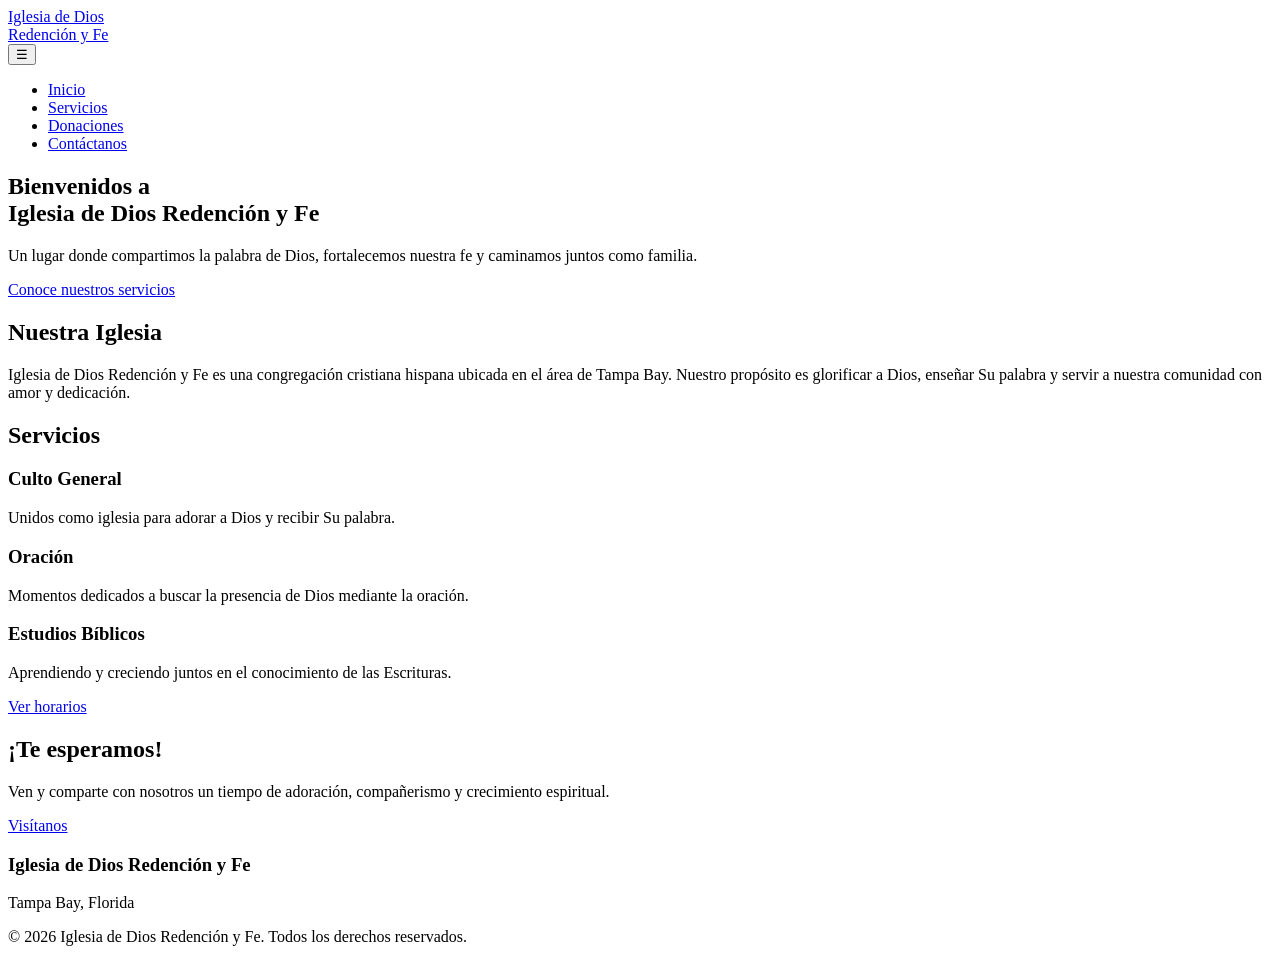
==== frontend/index.html @ 634444a5 "Created index." ====
<!doctype html>
<html lang="es">
  <head>
    <meta charset="UTF-8" />
    <meta name="viewport" content="width=device-width, initial-scale=1.0" />

    <title>Iglesia de Dios Redención y Fe</title>

    <meta
      name="description"
      content="Iglesia de Dios Redención y Fe - Una iglesia hispana en Tampa Bay dedicada a compartir el amor de Dios y Su palabra."
    />

    <link rel="stylesheet" href="style.css" />

    <!-- Google Fonts -->
    <link rel="preconnect" href="https://fonts.googleapis.com" />
    <link rel="preconnect" href="https://fonts.gstatic.com" crossorigin />
    <link
      href="https://fonts.googleapis.com/css2?family=Montserrat:wght@400;500;600;700&display=swap"
      rel="stylesheet"
    />
  </head>

  <body>
    <!-- Navbar -->
    <header>
      <nav class="navbar">
        <div class="logo">
          <a href="index.html">
            Iglesia de Dios<br />
            Redención y Fe
          </a>
        </div>

        <button class="menu-toggle" id="menu-toggle">☰</button>

        <ul class="nav-links" id="nav-links">
          <li><a href="index.html" class="active">Inicio</a></li>
          <li><a href="services.html">Servicios</a></li>
          <li><a href="donations.html">Donaciones</a></li>
          <li><a href="contact.html">Contáctanos</a></li>
        </ul>
      </nav>
    </header>

    <!-- Hero Section -->
    <main>
      <section class="hero">
        <div class="hero-content">
          <h1>
            Bienvenidos a<br />
            Iglesia de Dios Redención y Fe
          </h1>

          <p>
            Un lugar donde compartimos la palabra de Dios, fortalecemos nuestra
            fe y caminamos juntos como familia.
          </p>

          <a href="services.html" class="btn"> Conoce nuestros servicios </a>
        </div>
      </section>

      <!-- About Section -->
      <section class="about">
        <h2>Nuestra Iglesia</h2>

        <p>
          Iglesia de Dios Redención y Fe es una congregación cristiana hispana
          ubicada en el área de Tampa Bay. Nuestro propósito es glorificar a
          Dios, enseñar Su palabra y servir a nuestra comunidad con amor y
          dedicación.
        </p>
      </section>

      <!-- Services Preview -->
      <section class="services-preview">
        <h2>Servicios</h2>

        <div class="service-cards">
          <div class="card">
            <h3>Culto General</h3>

            <p>Unidos como iglesia para adorar a Dios y recibir Su palabra.</p>
          </div>

          <div class="card">
            <h3>Oración</h3>

            <p>
              Momentos dedicados a buscar la presencia de Dios mediante la
              oración.
            </p>
          </div>

          <div class="card">
            <h3>Estudios Bíblicos</h3>

            <p>
              Aprendiendo y creciendo juntos en el conocimiento de las
              Escrituras.
            </p>
          </div>
        </div>

        <a href="services.html" class="btn secondary-btn"> Ver horarios </a>
      </section>

      <!-- Call To Action -->
      <section class="cta">
        <h2>¡Te esperamos!</h2>

        <p>
          Ven y comparte con nosotros un tiempo de adoración, compañerismo y
          crecimiento espiritual.
        </p>

        <a href="contact.html" class="btn"> Visítanos </a>
      </section>
    </main>

    <!-- Footer -->
    <footer>
      <div class="footer-content">
        <h3>Iglesia de Dios Redención y Fe</h3>

        <p>Tampa Bay, Florida</p>

        <p>
          © 2026 Iglesia de Dios Redención y Fe. Todos los derechos reservados.
        </p>
      </div>
    </footer>

    <script src="main.js"></script>
  </body>
</html>
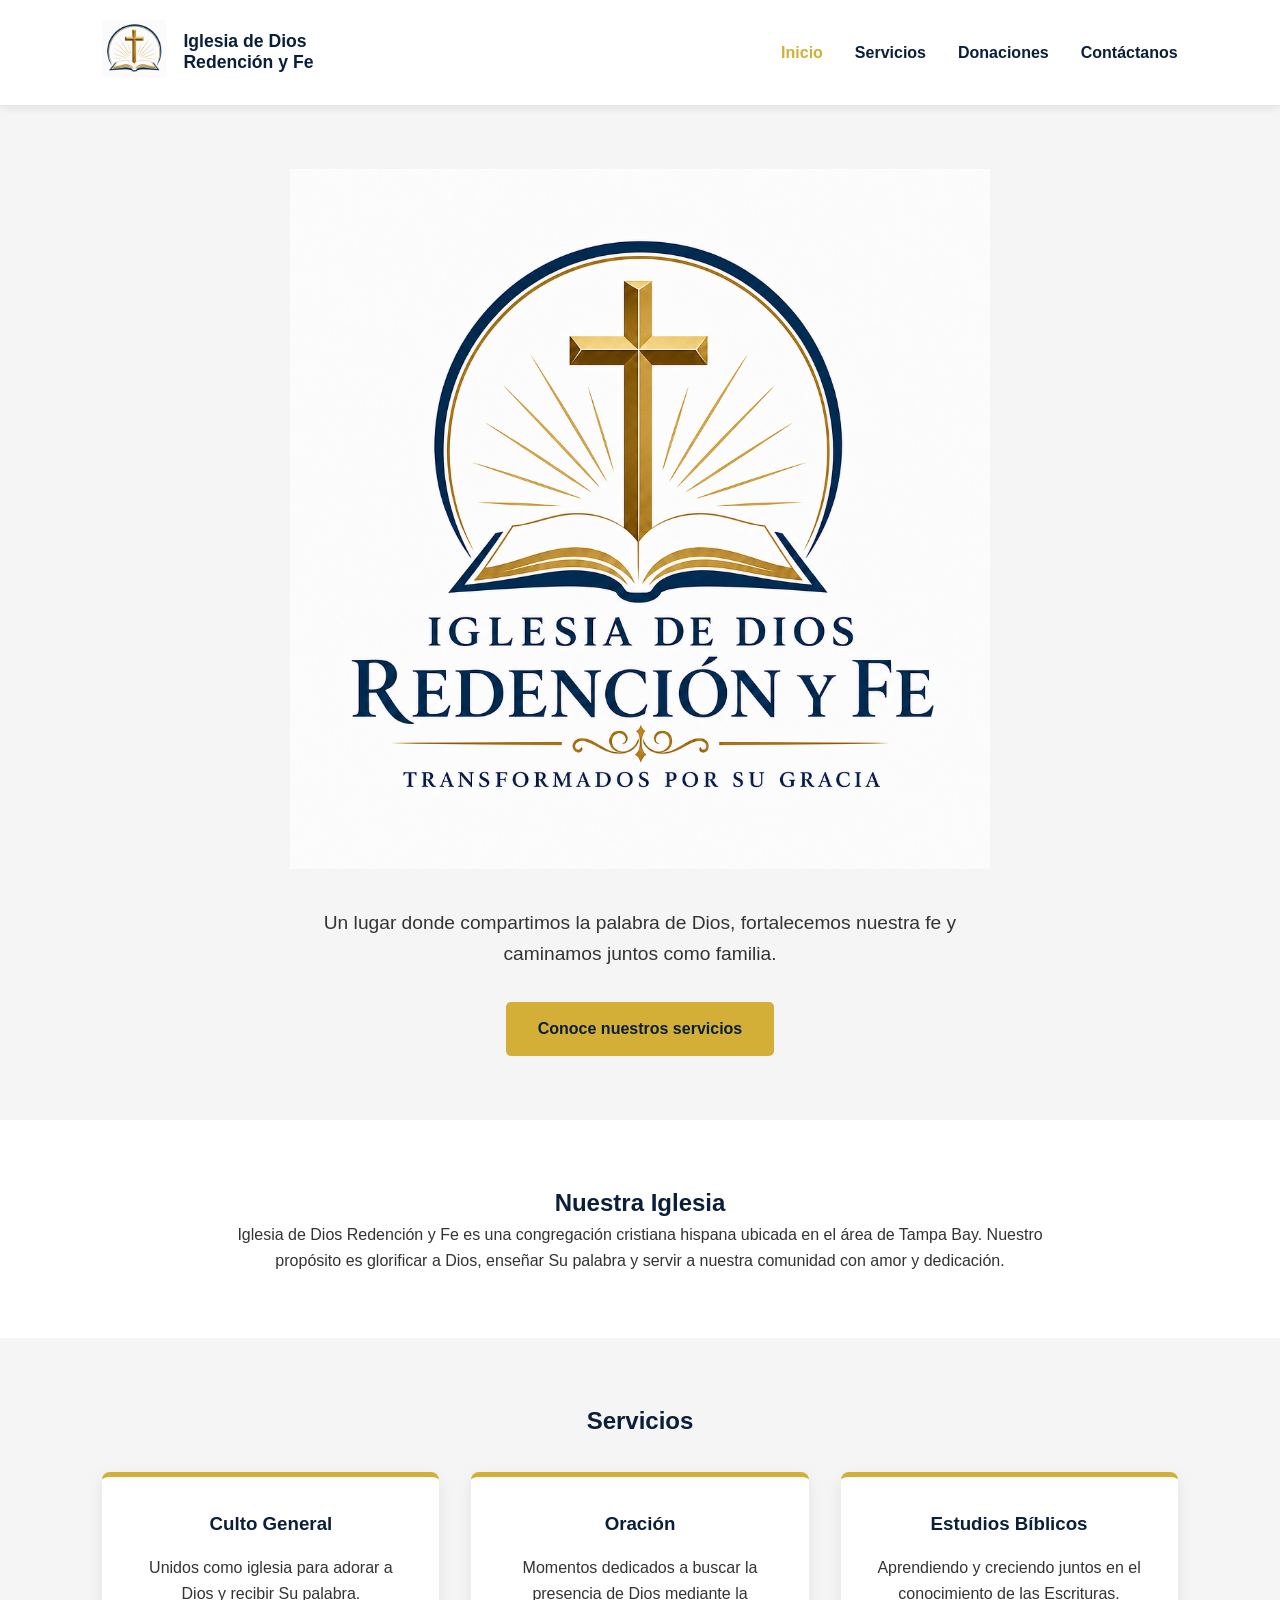
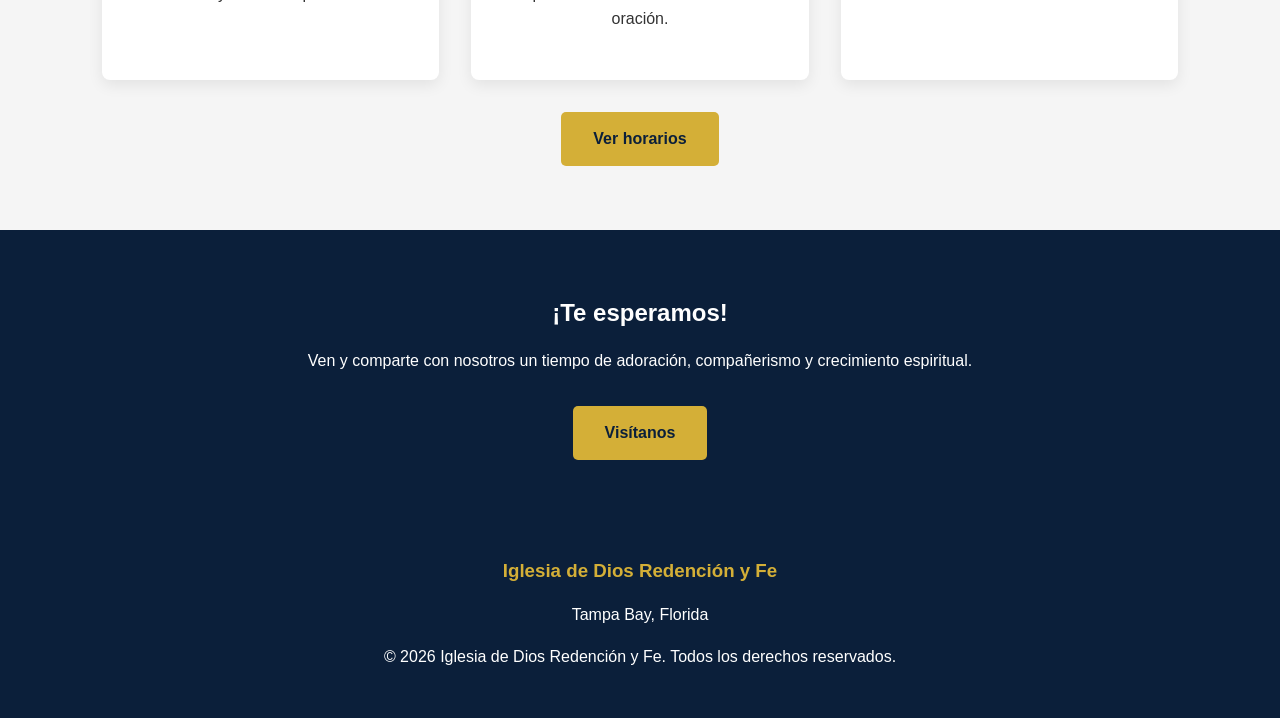
==== commit eaccf910: "Added basic css." ====
--- a/frontend/index.html
+++ b/frontend/index.html
@@ -26,8 +26,15 @@
     <!-- Navbar -->
     <header>
       <nav class="navbar">
-        <div class="logo">
+        <div class="brand">
           <a href="index.html">
+            <img
+              src="images/ryf-logo.png"
+              alt="Logo Iglesia de Dios Redención y Fe"
+            />
+          </a>
+
+          <a href="index.html" class="brand-name">
             Iglesia de Dios<br />
             Redención y Fe
           </a>
@@ -48,10 +55,11 @@
     <main>
       <section class="hero">
         <div class="hero-content">
-          <h1>
-            Bienvenidos a<br />
-            Iglesia de Dios Redención y Fe
-          </h1>
+          <img
+            src="images/ryf-presentation.png"
+            alt="Iglesia de Dios Redención y Fe"
+            class="hero-image"
+          />
 
           <p>
             Un lugar donde compartimos la palabra de Dios, fortalecemos nuestra
--- a/frontend/style.css
+++ b/frontend/style.css
@@ -0,0 +1,419 @@
+/* =========================
+   Global Variables
+========================= */
+
+:root {
+  --white: #ffffff;
+  --gold: #d4af37;
+  --navy: #0b1f3a;
+  --light-gray: #f5f5f5;
+  --dark-gray: #333333;
+
+  --transition: 0.3s ease;
+}
+
+/* =========================
+   Reset
+========================= */
+
+* {
+  margin: 0;
+  padding: 0;
+  box-sizing: border-box;
+}
+
+html {
+  scroll-behavior: smooth;
+}
+
+body {
+  font-family: "Montserrat", sans-serif;
+  background-color: var(--white);
+  color: var(--dark-gray);
+  line-height: 1.6;
+}
+
+/* =========================
+   General Elements
+========================= */
+
+a {
+  text-decoration: none;
+  color: inherit;
+}
+
+h1,
+h2,
+h3 {
+  color: var(--navy);
+}
+
+p {
+  margin-bottom: 1rem;
+}
+
+section {
+  padding: 4rem 8%;
+}
+
+/* =========================
+   Navbar
+========================= */
+
+header {
+  position: sticky;
+  top: 0;
+  z-index: 1000;
+}
+
+.navbar {
+  display: flex;
+  justify-content: space-between;
+  align-items: center;
+
+  background-color: var(--white);
+
+  padding: 1rem 8%;
+
+  box-shadow: 0 2px 10px rgba(0, 0, 0, 0.1);
+}
+
+/* Logo + Church Name */
+
+.brand {
+  display: flex;
+  align-items: center;
+  gap: 1rem;
+}
+
+.brand img {
+  width: 65px;
+  height: 65px;
+  object-fit: contain;
+}
+
+.brand-name {
+  font-weight: 700;
+  color: var(--navy);
+  font-size: 1.1rem;
+  line-height: 1.2;
+}
+
+/* Navigation */
+
+.nav-links {
+  display: flex;
+  list-style: none;
+  gap: 2rem;
+}
+
+.nav-links a {
+  color: var(--navy);
+  font-weight: 600;
+
+  transition: var(--transition);
+}
+
+.nav-links a:hover,
+.nav-links .active {
+  color: var(--gold);
+}
+
+/* Mobile Button */
+
+.menu-toggle {
+  display: none;
+
+  background: none;
+  border: none;
+
+  font-size: 2rem;
+  color: var(--navy);
+
+  cursor: pointer;
+}
+
+/* =========================
+   Hero
+========================= */
+
+.hero {
+  min-height: 80vh;
+
+  display: flex;
+  justify-content: center;
+  align-items: center;
+
+  text-align: center;
+
+  background-color: var(--light-gray);
+}
+
+.hero-content {
+  max-width: 900px;
+}
+
+.hero-image {
+  width: min(90%, 700px);
+
+  margin-bottom: 2rem;
+}
+
+.hero p {
+  font-size: 1.2rem;
+
+  max-width: 700px;
+
+  margin: 0 auto 2rem;
+}
+
+/* =========================
+   Buttons
+========================= */
+
+.btn {
+  display: inline-block;
+
+  background-color: var(--gold);
+
+  color: var(--navy);
+
+  padding: 0.9rem 2rem;
+
+  border-radius: 5px;
+
+  font-weight: 700;
+
+  transition: var(--transition);
+}
+
+.btn:hover {
+  background-color: var(--navy);
+
+  color: var(--white);
+}
+
+.secondary-btn {
+  margin-top: 2rem;
+}
+
+/* =========================
+   Page Headers
+========================= */
+
+.page-header {
+  text-align: center;
+
+  background-color: var(--light-gray);
+}
+
+.page-header h1 {
+  font-size: 2.5rem;
+
+  margin-bottom: 1rem;
+}
+
+/* =========================
+   About Section
+========================= */
+
+.about {
+  text-align: center;
+}
+
+.about p {
+  max-width: 850px;
+
+  margin: auto;
+}
+
+/* =========================
+   Cards
+========================= */
+
+.service-cards,
+.contact-cards {
+  display: grid;
+
+  grid-template-columns: repeat(auto-fit, minmax(250px, 1fr));
+
+  gap: 2rem;
+
+  margin-top: 2rem;
+}
+
+.card {
+  background-color: var(--white);
+
+  border-top: 5px solid var(--gold);
+
+  padding: 2rem;
+
+  text-align: center;
+
+  box-shadow: 0 5px 15px rgba(0, 0, 0, 0.08);
+
+  border-radius: 8px;
+}
+
+.card h3 {
+  margin-bottom: 1rem;
+}
+
+/* =========================
+   Services Preview
+========================= */
+
+.services-preview {
+  text-align: center;
+
+  background-color: var(--light-gray);
+}
+
+/* =========================
+   Donations
+========================= */
+
+.donation-section {
+  display: flex;
+
+  justify-content: center;
+
+  text-align: center;
+}
+
+.donation-card {
+  max-width: 600px;
+
+  padding: 3rem;
+
+  border-radius: 10px;
+
+  box-shadow: 0 5px 20px rgba(0, 0, 0, 0.1);
+
+  border-top: 5px solid var(--gold);
+}
+
+.verse {
+  font-style: italic;
+}
+
+/* =========================
+   Contact
+========================= */
+
+.contact-section {
+  text-align: center;
+}
+
+.map-section iframe {
+  width: 100%;
+
+  border-radius: 10px;
+}
+
+/* =========================
+   Call To Action
+========================= */
+
+.cta {
+  text-align: center;
+
+  background-color: var(--navy);
+
+  color: var(--white);
+}
+
+.cta h2 {
+  color: var(--white);
+}
+
+.cta p {
+  max-width: 700px;
+
+  margin: 1rem auto 2rem;
+}
+
+/* =========================
+   Footer
+========================= */
+
+footer {
+  background-color: var(--navy);
+
+  color: var(--white);
+
+  text-align: center;
+
+  padding: 2rem 8%;
+}
+
+.footer-content h3 {
+  color: var(--gold);
+
+  margin-bottom: 1rem;
+}
+
+/* =========================
+   Responsive Design
+========================= */
+
+@media (max-width: 768px) {
+  .navbar {
+    padding: 1rem 5%;
+  }
+
+  .brand-name {
+    font-size: 0.9rem;
+  }
+
+  .brand img {
+    width: 50px;
+
+    height: 50px;
+  }
+
+  .menu-toggle {
+    display: block;
+  }
+
+  .nav-links {
+    display: none;
+
+    position: absolute;
+
+    top: 100%;
+
+    left: 0;
+
+    width: 100%;
+
+    flex-direction: column;
+
+    text-align: center;
+
+    background-color: var(--white);
+
+    padding: 2rem 0;
+  }
+
+  .nav-links.active {
+    display: flex;
+  }
+
+  section {
+    padding: 3rem 5%;
+  }
+
+  .hero {
+    min-height: 70vh;
+  }
+
+  .hero-image {
+    width: 100%;
+  }
+
+  .page-header h1 {
+    font-size: 2rem;
+  }
+}
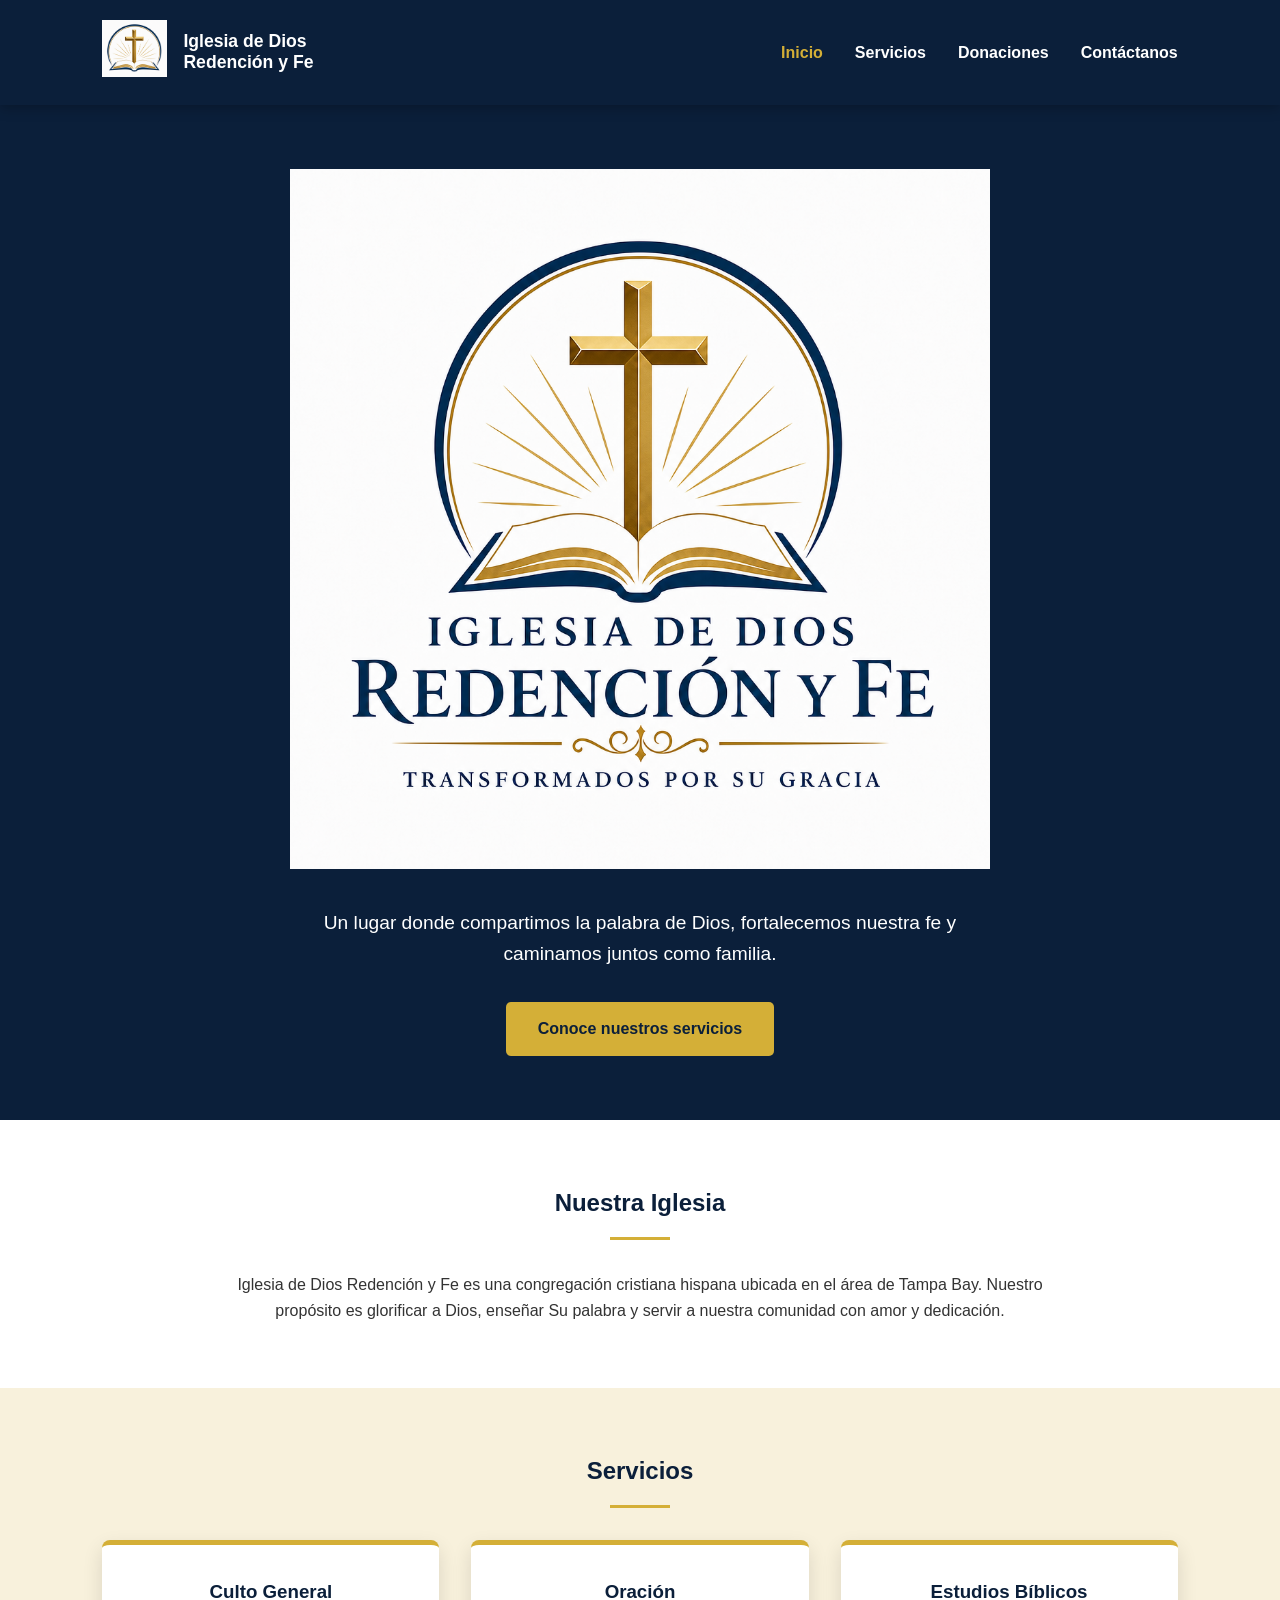
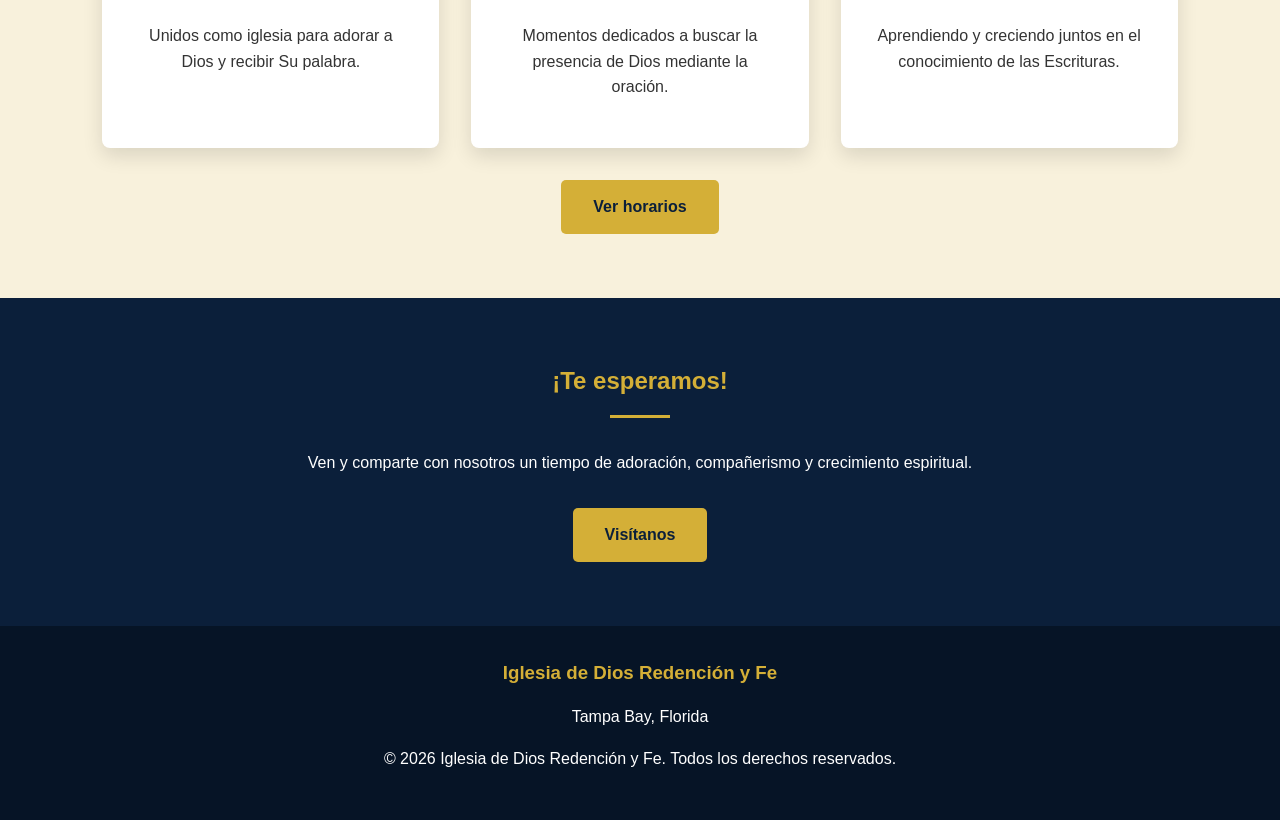
==== commit aeb66a48: "Updated css and index for mobile optimization." ====
--- a/frontend/index.html
+++ b/frontend/index.html
@@ -11,9 +11,12 @@
       content="Iglesia de Dios Redención y Fe - Una iglesia hispana en Tampa Bay dedicada a compartir el amor de Dios y Su palabra."
     />
 
+    <meta name="theme-color" content="#0b1f3a" />
+
+    <link rel="icon" type="image/x-icon" href="images/favicon.ico" />
+
     <link rel="stylesheet" href="style.css" />
 
-    <!-- Google Fonts -->
     <link rel="preconnect" href="https://fonts.googleapis.com" />
     <link rel="preconnect" href="https://fonts.gstatic.com" crossorigin />
     <link
@@ -23,7 +26,6 @@
   </head>
 
   <body>
-    <!-- Navbar -->
     <header>
       <nav class="navbar">
         <div class="brand">
@@ -31,6 +33,7 @@
             <img
               src="images/ryf-logo.png"
               alt="Logo Iglesia de Dios Redención y Fe"
+              loading="lazy"
             />
           </a>
 
@@ -40,7 +43,14 @@
           </a>
         </div>
 
-        <button class="menu-toggle" id="menu-toggle">☰</button>
+        <button
+          class="menu-toggle"
+          id="menu-toggle"
+          aria-label="Abrir menú"
+          aria-expanded="false"
+        >
+          ☰
+        </button>
 
         <ul class="nav-links" id="nav-links">
           <li><a href="index.html" class="active">Inicio</a></li>
@@ -51,7 +61,6 @@
       </nav>
     </header>
 
-    <!-- Hero Section -->
     <main>
       <section class="hero">
         <div class="hero-content">
@@ -59,6 +68,7 @@
             src="images/ryf-presentation.png"
             alt="Iglesia de Dios Redención y Fe"
             class="hero-image"
+            loading="eager"
           />
 
           <p>
@@ -70,7 +80,6 @@
         </div>
       </section>
 
-      <!-- About Section -->
       <section class="about">
         <h2>Nuestra Iglesia</h2>
 
@@ -82,7 +91,6 @@
         </p>
       </section>
 
-      <!-- Services Preview -->
       <section class="services-preview">
         <h2>Servicios</h2>
 
@@ -115,7 +123,6 @@
         <a href="services.html" class="btn secondary-btn"> Ver horarios </a>
       </section>
 
-      <!-- Call To Action -->
       <section class="cta">
         <h2>¡Te esperamos!</h2>
 
@@ -128,7 +135,6 @@
       </section>
     </main>
 
-    <!-- Footer -->
     <footer>
       <div class="footer-content">
         <h3>Iglesia de Dios Redención y Fe</h3>
--- a/frontend/style.css
+++ b/frontend/style.css
@@ -5,7 +5,9 @@
 :root {
   --white: #ffffff;
   --gold: #d4af37;
+  --light-gold: #f8f1dc;
   --navy: #0b1f3a;
+  --dark-navy: #061426;
   --light-gray: #f5f5f5;
   --dark-gray: #333333;
 
@@ -48,6 +50,25 @@
   color: var(--navy);
 }
 
+h2 {
+  text-align: center;
+  margin-bottom: 2rem;
+}
+
+h2::after {
+  content: "";
+
+  display: block;
+
+  width: 60px;
+
+  height: 3px;
+
+  background-color: var(--gold);
+
+  margin: 15px auto 0;
+}
+
 p {
   margin-bottom: 1rem;
 }
@@ -68,34 +89,43 @@
 
 .navbar {
   display: flex;
+
   justify-content: space-between;
+
   align-items: center;
 
-  background-color: var(--white);
+  background-color: var(--navy);
 
   padding: 1rem 8%;
 
-  box-shadow: 0 2px 10px rgba(0, 0, 0, 0.1);
+  box-shadow: 0 3px 12px rgba(0, 0, 0, 0.25);
 }
 
 /* Logo + Church Name */
 
 .brand {
   display: flex;
+
   align-items: center;
+
   gap: 1rem;
 }
 
 .brand img {
   width: 65px;
+
   height: 65px;
+
   object-fit: contain;
 }
 
 .brand-name {
   font-weight: 700;
-  color: var(--navy);
+
+  color: var(--white);
+
   font-size: 1.1rem;
+
   line-height: 1.2;
 }
 
@@ -103,12 +133,15 @@
 
 .nav-links {
   display: flex;
+
   list-style: none;
+
   gap: 2rem;
 }
 
 .nav-links a {
-  color: var(--navy);
+  color: var(--white);
+
   font-weight: 600;
 
   transition: var(--transition);
@@ -125,10 +158,12 @@
   display: none;
 
   background: none;
+
   border: none;
 
   font-size: 2rem;
-  color: var(--navy);
+
+  color: var(--white);
 
   cursor: pointer;
 }
@@ -141,12 +176,14 @@
   min-height: 80vh;
 
   display: flex;
+
   justify-content: center;
+
   align-items: center;
 
   text-align: center;
 
-  background-color: var(--light-gray);
+  background-color: var(--navy);
 }
 
 .hero-content {
@@ -160,6 +197,8 @@
 }
 
 .hero p {
+  color: var(--white);
+
   font-size: 1.2rem;
 
   max-width: 700px;
@@ -188,9 +227,11 @@
 }
 
 .btn:hover {
-  background-color: var(--navy);
-
-  color: var(--white);
+  background-color: var(--white);
+
+  color: var(--navy);
+
+  outline: 2px solid var(--gold);
 }
 
 .secondary-btn {
@@ -204,10 +245,12 @@
 .page-header {
   text-align: center;
 
-  background-color: var(--light-gray);
+  background-color: var(--light-gold);
 }
 
 .page-header h1 {
+  color: var(--navy);
+
   font-size: 2.5rem;
 
   margin-bottom: 1rem;
@@ -251,12 +294,22 @@
 
   text-align: center;
 
-  box-shadow: 0 5px 15px rgba(0, 0, 0, 0.08);
+  box-shadow: 0 8px 20px rgba(0, 0, 0, 0.12);
 
   border-radius: 8px;
+
+  transition: var(--transition);
+}
+
+.card:hover {
+  transform: translateY(-8px);
+
+  border-top-color: var(--navy);
 }
 
 .card h3 {
+  color: var(--navy);
+
   margin-bottom: 1rem;
 }
 
@@ -267,7 +320,7 @@
 .services-preview {
   text-align: center;
 
-  background-color: var(--light-gray);
+  background-color: var(--light-gold);
 }
 
 /* =========================
@@ -289,7 +342,7 @@
 
   border-radius: 10px;
 
-  box-shadow: 0 5px 20px rgba(0, 0, 0, 0.1);
+  box-shadow: 0 8px 25px rgba(0, 0, 0, 0.15);
 
   border-top: 5px solid var(--gold);
 }
@@ -313,22 +366,22 @@
 }
 
 /* =========================
-   Call To Action
+   CTA
 ========================= */
 
 .cta {
   text-align: center;
 
   background-color: var(--navy);
-
+}
+
+.cta h2 {
+  color: var(--gold);
+}
+
+.cta p {
   color: var(--white);
-}
-
-.cta h2 {
-  color: var(--white);
-}
-
-.cta p {
+
   max-width: 700px;
 
   margin: 1rem auto 2rem;
@@ -339,7 +392,7 @@
 ========================= */
 
 footer {
-  background-color: var(--navy);
+  background-color: var(--dark-navy);
 
   color: var(--white);
 
@@ -360,17 +413,21 @@
 
 @media (max-width: 768px) {
   .navbar {
-    padding: 1rem 5%;
+    padding: 0.8rem 5%;
+  }
+
+  .brand {
+    gap: 0.6rem;
   }
 
   .brand-name {
-    font-size: 0.9rem;
+    font-size: 0.85rem;
   }
 
   .brand img {
-    width: 50px;
-
-    height: 50px;
+    width: 48px;
+
+    height: 48px;
   }
 
   .menu-toggle {
@@ -390,30 +447,125 @@
 
     flex-direction: column;
 
-    text-align: center;
-
-    background-color: var(--white);
+    align-items: center;
+
+    gap: 1.5rem;
+
+    background-color: var(--navy);
 
     padding: 2rem 0;
+
+    box-shadow: 0 8px 15px rgba(0, 0, 0, 0.2);
   }
 
   .nav-links.active {
     display: flex;
   }
 
+  .nav-links a {
+    font-size: 1.1rem;
+  }
+
   section {
     padding: 3rem 5%;
   }
 
+  h2 {
+    font-size: 1.6rem;
+  }
+
   .hero {
-    min-height: 70vh;
+    min-height: 75vh;
+
+    padding: 3rem 5%;
+  }
+
+  .hero-content {
+    width: 100%;
   }
 
   .hero-image {
     width: 100%;
+
+    max-width: 450px;
+
+    margin-bottom: 1.5rem;
+  }
+
+  .hero p {
+    font-size: 1rem;
+  }
+
+  .btn {
+    width: 100%;
+
+    max-width: 320px;
+
+    text-align: center;
+
+    padding: 0.9rem 1rem;
   }
 
   .page-header h1 {
     font-size: 2rem;
   }
-}
+
+  .page-header p {
+    font-size: 0.95rem;
+  }
+
+  .service-cards,
+  .contact-cards {
+    grid-template-columns: 1fr;
+
+    gap: 1.5rem;
+  }
+
+  .card {
+    padding: 1.5rem;
+  }
+
+  .donation-card {
+    padding: 2rem 1.5rem;
+
+    width: 100%;
+  }
+
+  .map-section iframe {
+    height: 300px;
+  }
+
+  .cta {
+    padding: 3rem 5%;
+  }
+
+  footer {
+    padding: 2rem 5%;
+
+    font-size: 0.9rem;
+  }
+}
+
+@media (max-width: 380px) {
+  .brand-name {
+    font-size: 0.75rem;
+  }
+
+  .brand img {
+    width: 42px;
+
+    height: 42px;
+  }
+
+  .hero-image {
+    max-width: 320px;
+  }
+
+  .hero p {
+    font-size: 0.95rem;
+  }
+
+  .page-header h1 {
+    font-size: 1.7rem;
+  }
+}
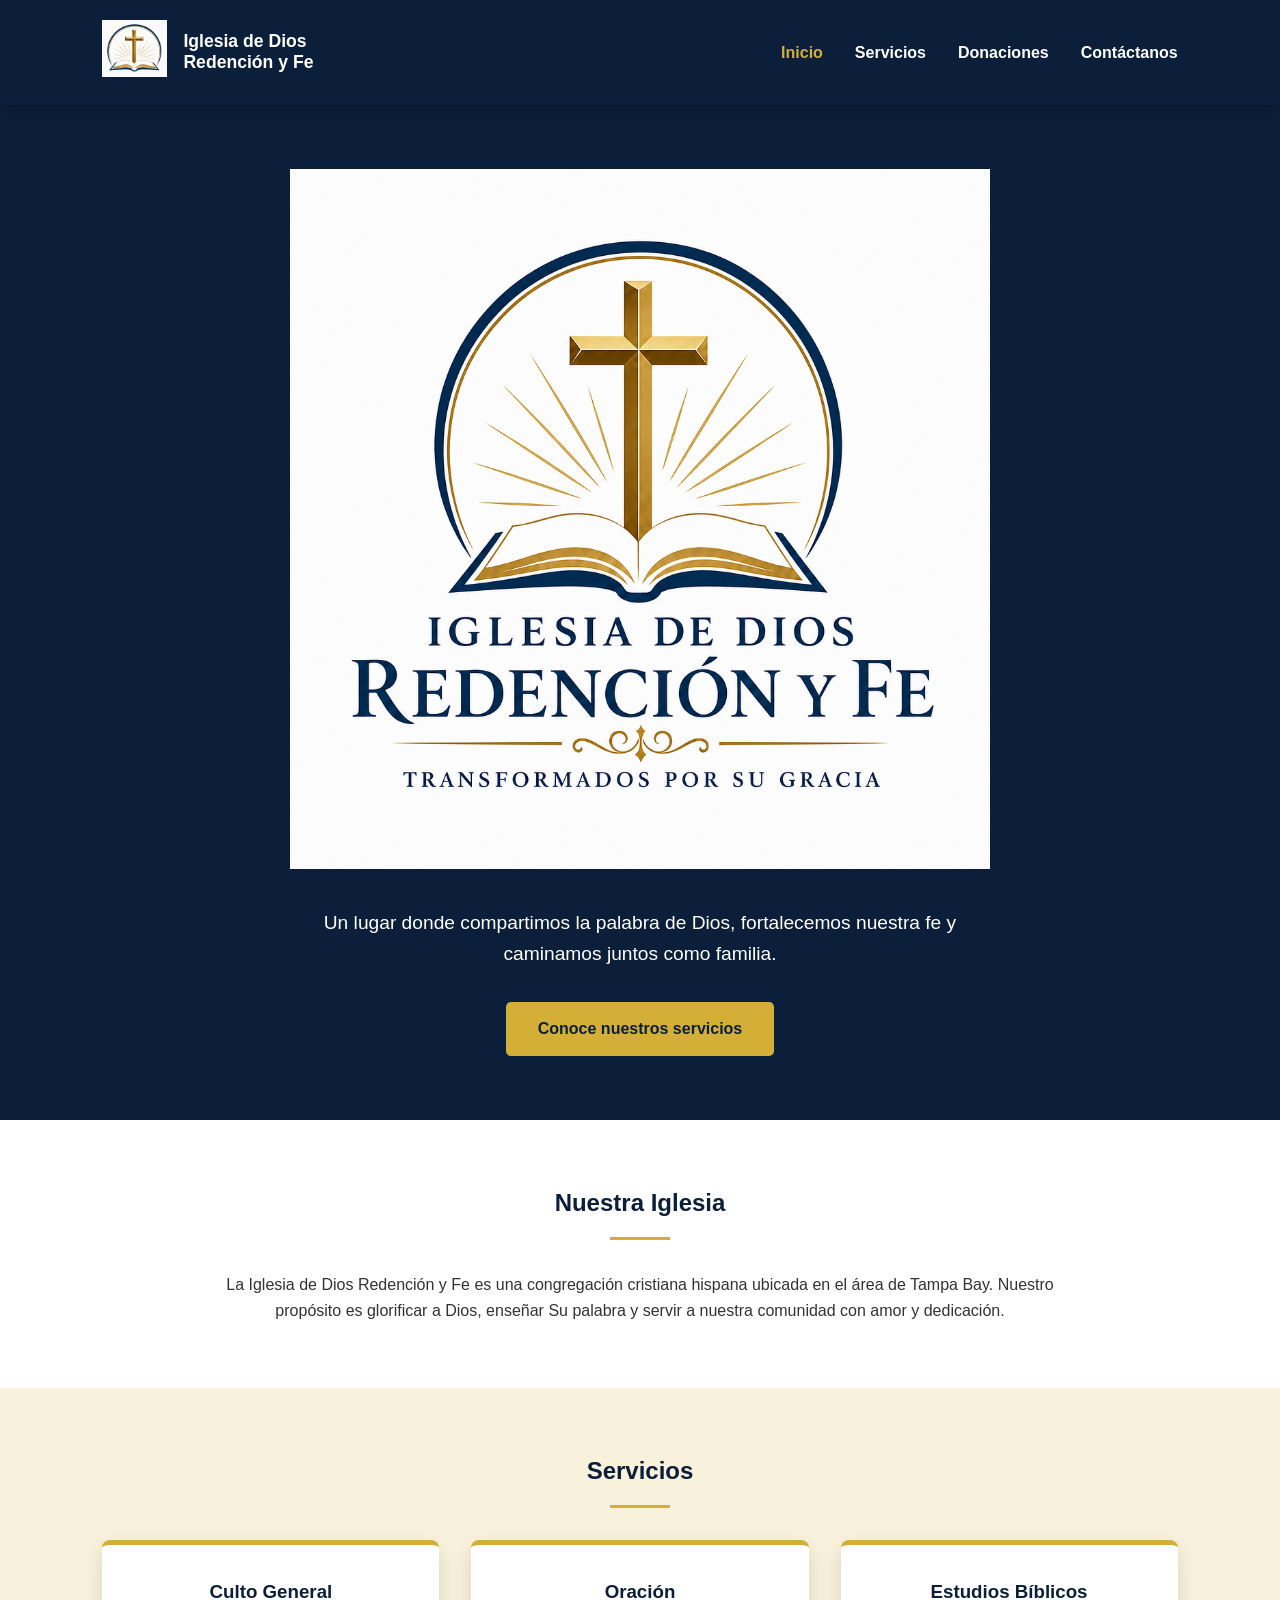
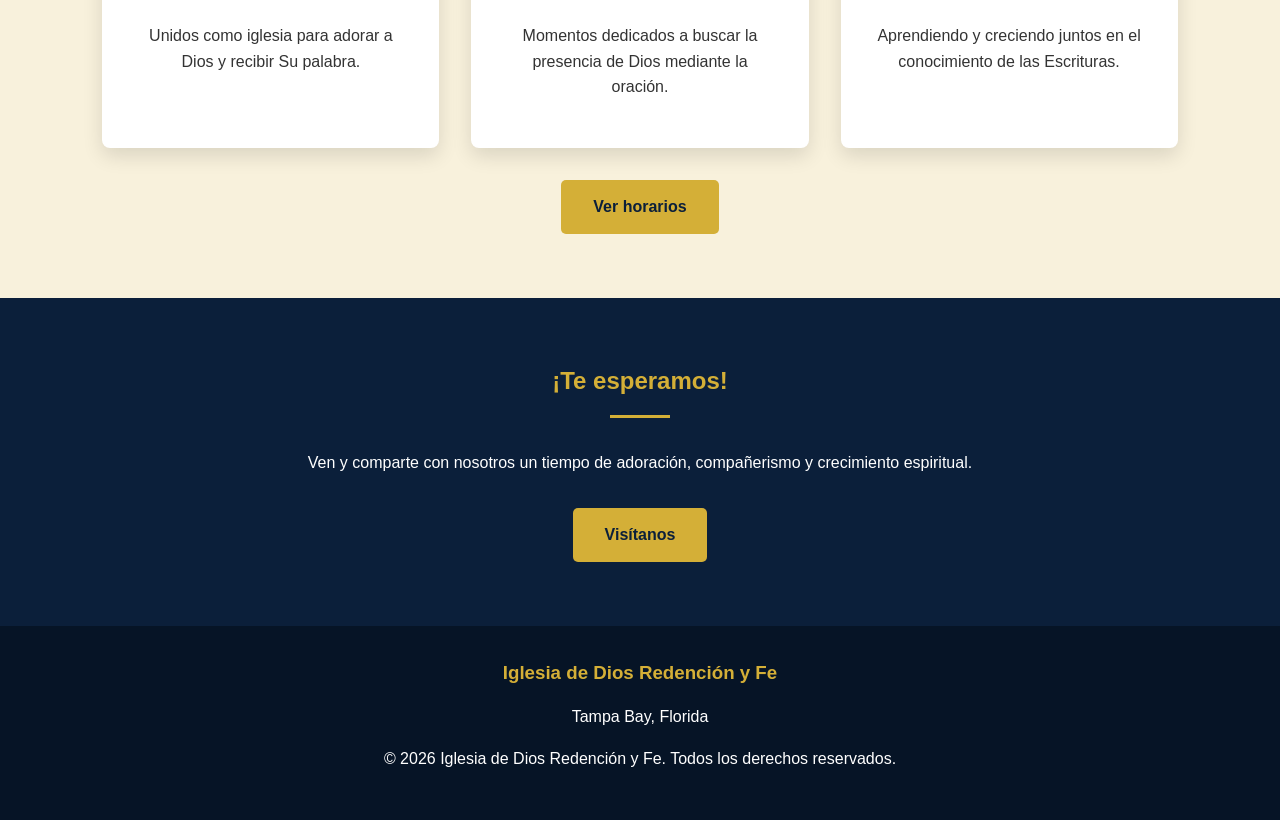
==== commit 183a12a1: "Fixed grammar and finished project." ====
--- a/frontend/index.html
+++ b/frontend/index.html
@@ -84,10 +84,10 @@
         <h2>Nuestra Iglesia</h2>
 
         <p>
-          Iglesia de Dios Redención y Fe es una congregación cristiana hispana
-          ubicada en el área de Tampa Bay. Nuestro propósito es glorificar a
-          Dios, enseñar Su palabra y servir a nuestra comunidad con amor y
-          dedicación.
+          La Iglesia de Dios Redención y Fe es una congregación cristiana
+          hispana ubicada en el área de Tampa Bay. Nuestro propósito es
+          glorificar a Dios, enseñar Su palabra y servir a nuestra comunidad con
+          amor y dedicación.
         </p>
       </section>
 
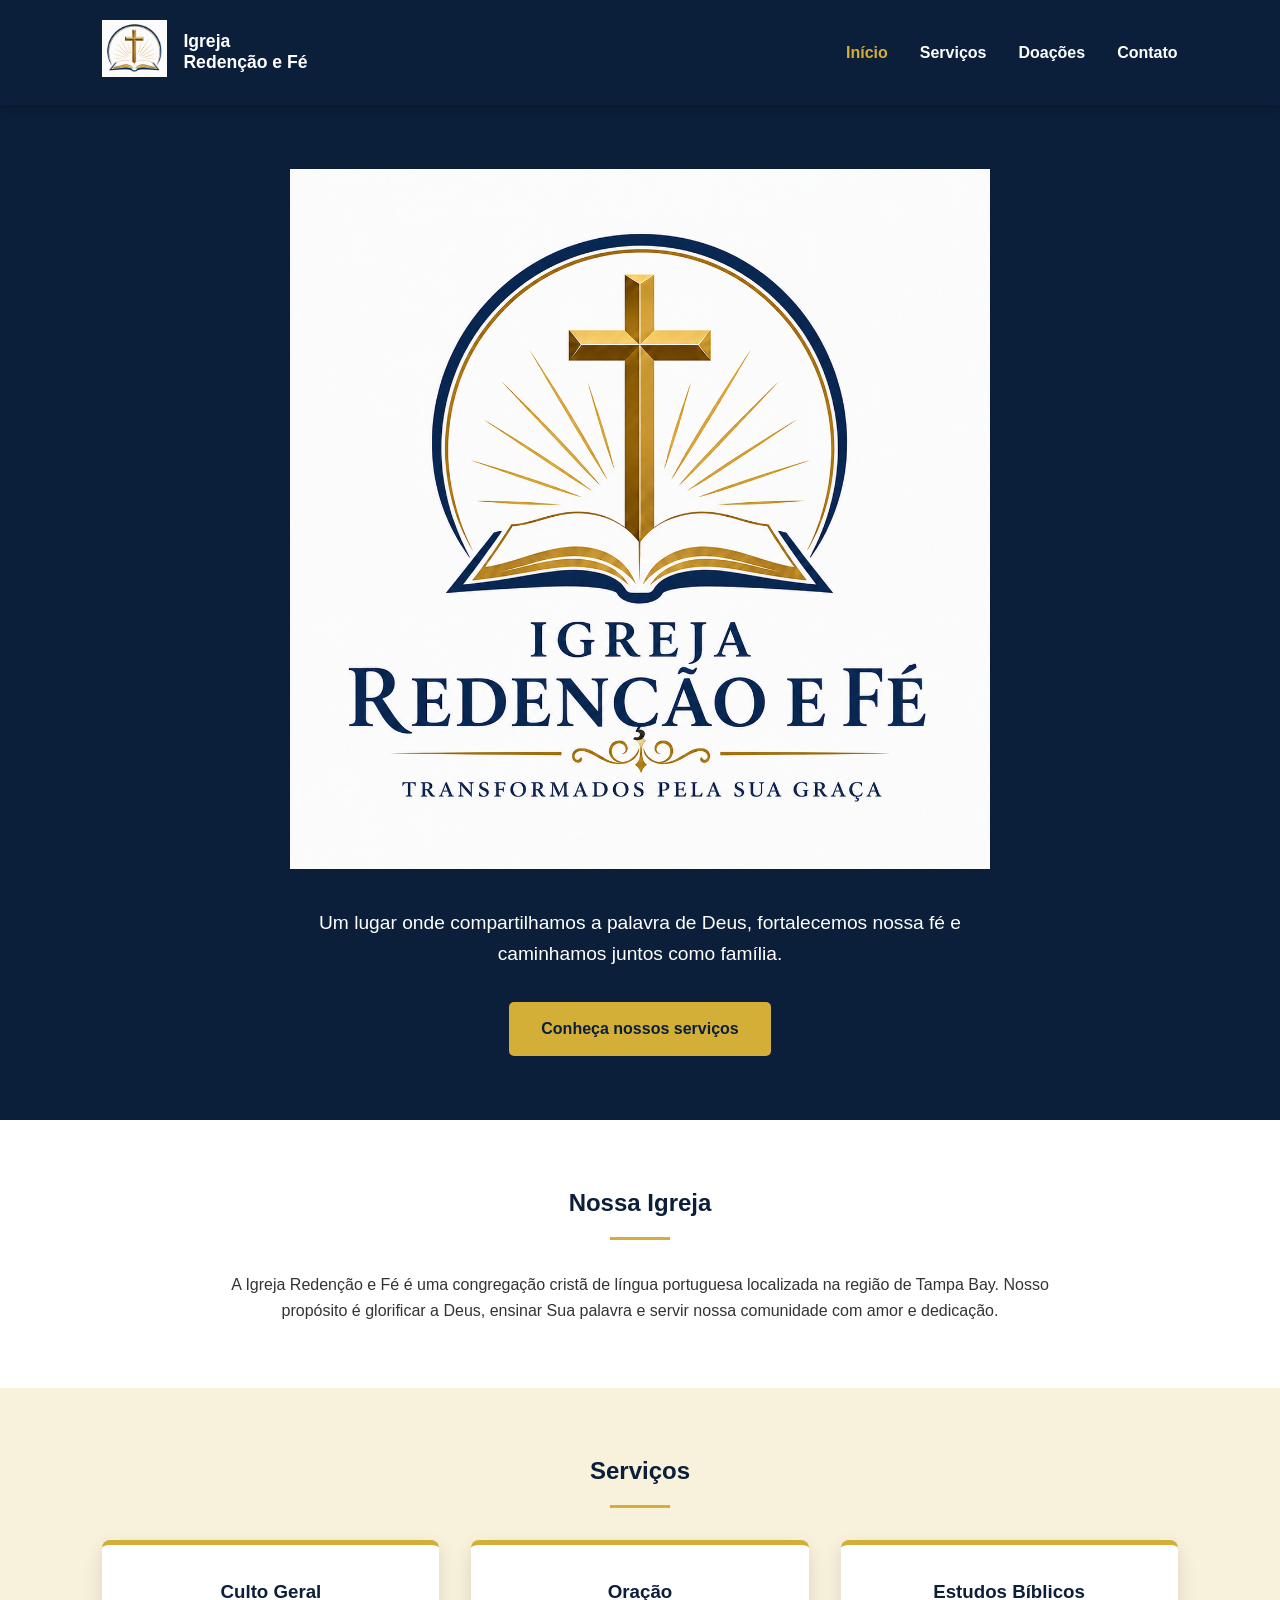
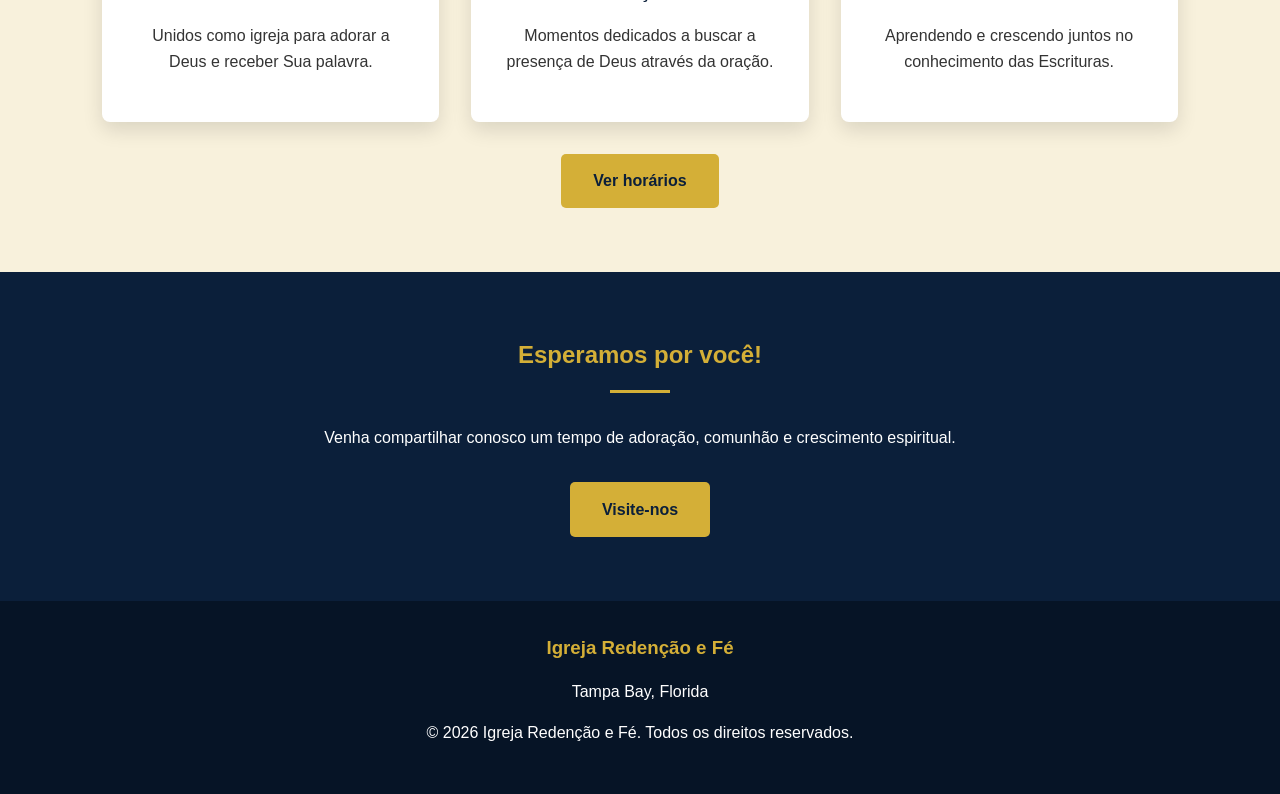
==== commit 6f26b6df: "Finished implemeting Portuguese translations." ====
--- a/frontend/index.html
+++ b/frontend/index.html
@@ -1,14 +1,14 @@
 <!doctype html>
-<html lang="es">
+<html lang="pt-BR">
   <head>
     <meta charset="UTF-8" />
     <meta name="viewport" content="width=device-width, initial-scale=1.0" />
 
-    <title>Iglesia de Dios Redención y Fe</title>
+    <title>Igreja Redenção e Fé</title>
 
     <meta
       name="description"
-      content="Iglesia de Dios Redención y Fe - Una iglesia hispana en Tampa Bay dedicada a compartir el amor de Dios y Su palabra."
+      content="Igreja Redenção e Fé - Uma igreja de língua portuguesa em Tampa Bay dedicada a compartilhar o amor de Deus e Sua palavra."
     />
 
     <meta name="theme-color" content="#0b1f3a" />
@@ -32,31 +32,42 @@
           <a href="index.html">
             <img
               src="images/ryf-logo.png"
-              alt="Logo Iglesia de Dios Redención y Fe"
+              alt="Logo Igreja Redenção e Fé"
               loading="lazy"
             />
           </a>
 
           <a href="index.html" class="brand-name">
-            Iglesia de Dios<br />
-            Redención y Fe
+            Igreja<br />
+            Redenção e Fé
           </a>
         </div>
 
         <button
           class="menu-toggle"
           id="menu-toggle"
-          aria-label="Abrir menú"
+          aria-label="Abrir menu"
           aria-expanded="false"
         >
           ☰
         </button>
 
         <ul class="nav-links" id="nav-links">
-          <li><a href="index.html" class="active">Inicio</a></li>
-          <li><a href="services.html">Servicios</a></li>
-          <li><a href="donations.html">Donaciones</a></li>
-          <li><a href="contact.html">Contáctanos</a></li>
+          <li>
+            <a href="index.html" class="active">Início</a>
+          </li>
+
+          <li>
+            <a href="services.html">Serviços</a>
+          </li>
+
+          <li>
+            <a href="donations.html">Doações</a>
+          </li>
+
+          <li>
+            <a href="contact.html">Contato</a>
+          </li>
         </ul>
       </nav>
     </header>
@@ -66,84 +77,78 @@
         <div class="hero-content">
           <img
             src="images/ryf-presentation.png"
-            alt="Iglesia de Dios Redención y Fe"
+            alt="Igreja Redenção e Fé"
             class="hero-image"
             loading="eager"
           />
 
           <p>
-            Un lugar donde compartimos la palabra de Dios, fortalecemos nuestra
-            fe y caminamos juntos como familia.
+            Um lugar onde compartilhamos a palavra de Deus, fortalecemos nossa
+            fé e caminhamos juntos como família.
           </p>
 
-          <a href="services.html" class="btn"> Conoce nuestros servicios </a>
+          <a href="services.html" class="btn"> Conheça nossos serviços </a>
         </div>
       </section>
 
       <section class="about">
-        <h2>Nuestra Iglesia</h2>
+        <h2>Nossa Igreja</h2>
 
         <p>
-          La Iglesia de Dios Redención y Fe es una congregación cristiana
-          hispana ubicada en el área de Tampa Bay. Nuestro propósito es
-          glorificar a Dios, enseñar Su palabra y servir a nuestra comunidad con
-          amor y dedicación.
+          A Igreja Redenção e Fé é uma congregação cristã de língua portuguesa
+          localizada na região de Tampa Bay. Nosso propósito é glorificar a
+          Deus, ensinar Sua palavra e servir nossa comunidade com amor e
+          dedicação.
         </p>
       </section>
 
       <section class="services-preview">
-        <h2>Servicios</h2>
+        <h2>Serviços</h2>
 
         <div class="service-cards">
           <div class="card">
-            <h3>Culto General</h3>
+            <h3>Culto Geral</h3>
 
-            <p>Unidos como iglesia para adorar a Dios y recibir Su palabra.</p>
+            <p>Unidos como igreja para adorar a Deus e receber Sua palavra.</p>
           </div>
 
           <div class="card">
-            <h3>Oración</h3>
+            <h3>Oração</h3>
 
             <p>
-              Momentos dedicados a buscar la presencia de Dios mediante la
-              oración.
+              Momentos dedicados a buscar a presença de Deus através da oração.
             </p>
           </div>
 
           <div class="card">
-            <h3>Estudios Bíblicos</h3>
+            <h3>Estudos Bíblicos</h3>
 
-            <p>
-              Aprendiendo y creciendo juntos en el conocimiento de las
-              Escrituras.
-            </p>
+            <p>Aprendendo e crescendo juntos no conhecimento das Escrituras.</p>
           </div>
         </div>
 
-        <a href="services.html" class="btn secondary-btn"> Ver horarios </a>
+        <a href="services.html" class="btn secondary-btn"> Ver horários </a>
       </section>
 
       <section class="cta">
-        <h2>¡Te esperamos!</h2>
+        <h2>Esperamos por você!</h2>
 
         <p>
-          Ven y comparte con nosotros un tiempo de adoración, compañerismo y
-          crecimiento espiritual.
+          Venha compartilhar conosco um tempo de adoração, comunhão e
+          crescimento espiritual.
         </p>
 
-        <a href="contact.html" class="btn"> Visítanos </a>
+        <a href="contact.html" class="btn"> Visite-nos </a>
       </section>
     </main>
 
     <footer>
       <div class="footer-content">
-        <h3>Iglesia de Dios Redención y Fe</h3>
+        <h3>Igreja Redenção e Fé</h3>
 
         <p>Tampa Bay, Florida</p>
 
-        <p>
-          © 2026 Iglesia de Dios Redención y Fe. Todos los derechos reservados.
-        </p>
+        <p>© 2026 Igreja Redenção e Fé. Todos os direitos reservados.</p>
       </div>
     </footer>
 
